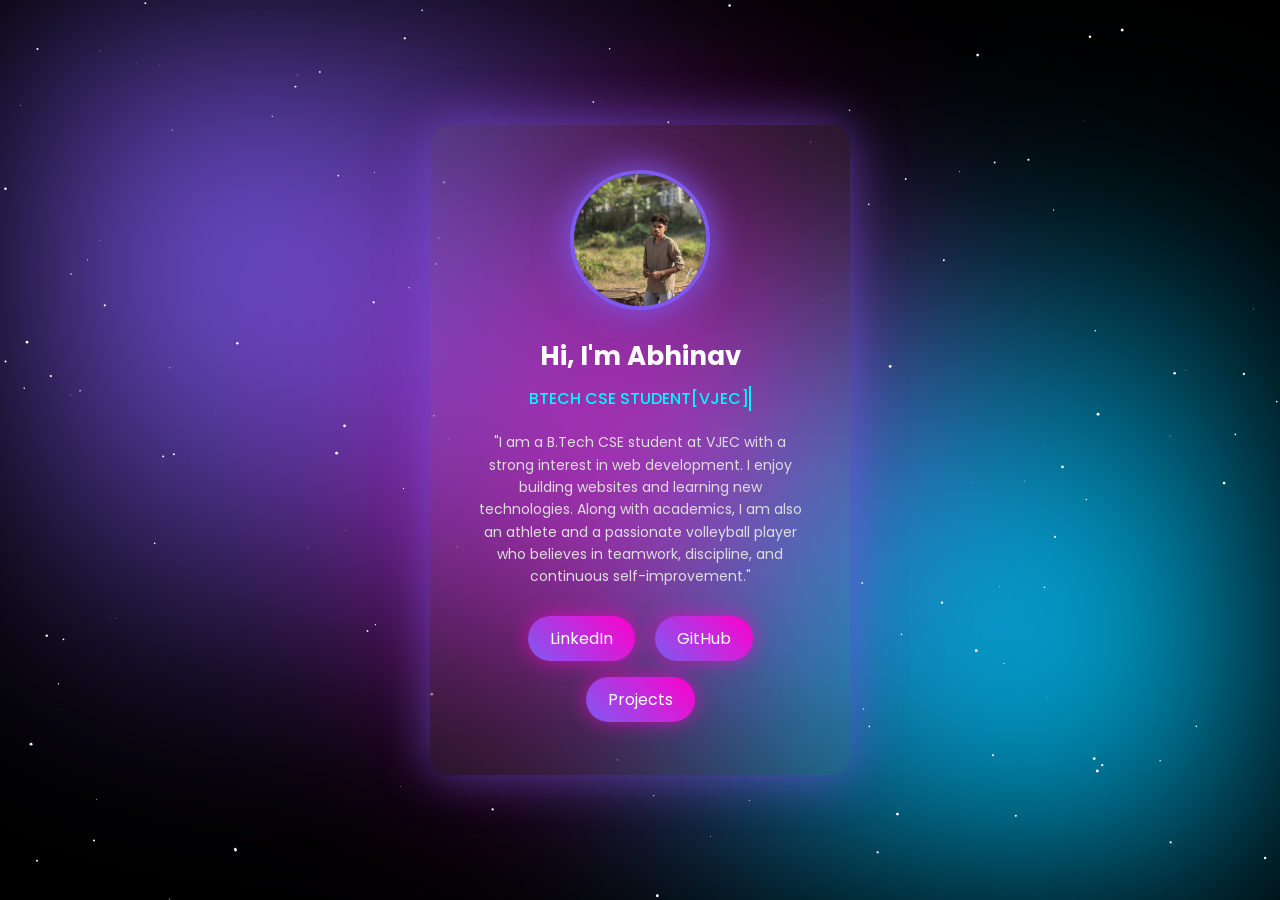
==== index.html @ 2940bb56 "Add files via upload" ====
<!DOCTYPE html>
<html lang="en">
<head>
<meta charset="UTF-8">
<meta name="viewport" content="width=device-width, initial-scale=1.0">
<title>Abhinav | Cloud & DevOps Specialist</title>

<style>
@import url('https://fonts.googleapis.com/css2?family=Poppins:wght@300;400;600;700&display=swap');

*{
    margin:0;
    padding:0;
    box-sizing:border-box;
    font-family:'Poppins',sans-serif;
}

body{
    height:100vh;
    overflow:hidden;
    background:black;
}

/* Glowing Background */
.background{
    position:fixed;
    width:100%;
    height:100%;
    background: radial-gradient(circle at 20% 30%, #7f5af0, transparent 40%),
                radial-gradient(circle at 80% 70%, #00c6ff, transparent 40%),
                radial-gradient(circle at 50% 50%, #ff00cc, transparent 50%);
    animation: glowMove 10s infinite alternate;
    filter: blur(100px);
    z-index:-2;
}

@keyframes glowMove{
    0%{transform: scale(1) rotate(0deg);}
    100%{transform: scale(1.3) rotate(15deg);}
}

/* Stars */
#stars{
    position:fixed;
    width:100%;
    height:100%;
    z-index:-1;
}

/* Center Card */
.container{
    height:100vh;
    display:flex;
    justify-content:center;
    align-items:center;
}

.card{
    width:420px;
    padding:45px;
    border-radius:20px;
    background:rgba(255,255,255,0.07);
    backdrop-filter:blur(25px);
    box-shadow:0 0 50px rgba(127,90,240,0.6);
    text-align:center;
    color:white;
    animation: float 6s ease-in-out infinite;
}

@keyframes float{
    0%{transform:translateY(0);}
    50%{transform:translateY(-15px);}
    100%{transform:translateY(0);}
}

.card img{
    width:140px;
    height:140px;
    border-radius:50%;
    object-fit:cover;
    border:4px solid #7f5af0;
    margin-bottom:20px;
    box-shadow:0 0 35px #7f5af0;
}

h1{
    font-size:26px;
    margin-bottom:10px;
}

/* Typing Effect */
.typing{
    font-size:16px;
    font-weight:500;
    color:#00f7ff;
    min-height:24px;
    margin-bottom:20px;
    border-right:2px solid #00f7ff;
    display:inline-block;
}

p{
    font-size:14px;
    line-height:1.6;
    margin-bottom:20px;
    color:#ddd;
}

.btn{
    display:inline-block;
    padding:10px 22px;
    margin:8px;
    border-radius:30px;
    text-decoration:none;
    background:linear-gradient(45deg,#7f5af0,#ff00cc);
    color:white;
    transition:0.3s;
    box-shadow:0 0 20px rgba(255,0,204,0.6);
}

.btn:hover{
    transform:translateY(-5px);
    box-shadow:0 0 40px rgba(255,0,204,1);
}

@media(max-width:480px){
    .card{
        width:90%;
        padding:30px;
    }
}

</style>
</head>
<body>

<div class="background"></div>
<canvas id="stars"></canvas>

<div class="container">
    <div class="card">
        <img src="abhi.jpg" alt="Abhinav">
        <h1>Hi, I'm Abhinav</h1>

        <div class="typing" id="typing"></div>

        <p>
            "I am a B.Tech CSE student at VJEC with a strong interest in web development.
             I enjoy building websites and learning new technologies. Along with academics, 
             I am also an athlete and a passionate volleyball player who believes in teamwork, discipline, and continuous self-improvement."
        </p>

        <a href="#" class="btn">LinkedIn</a>
        <a href="#" class="btn">GitHub</a>
        <a href="#" class="btn">Projects</a>
    </div>
</div>

<script>
/* ===== Moving Stars ===== */
const canvas = document.getElementById("stars");
const ctx = canvas.getContext("2d");

canvas.width = window.innerWidth;
canvas.height = window.innerHeight;

let stars = [];

for(let i=0;i<180;i++){
    stars.push({
        x: Math.random()*canvas.width,
        y: Math.random()*canvas.height,
        radius: Math.random()*1.5,
        speed: Math.random()*0.6
    });
}

function drawStars(){
    ctx.clearRect(0,0,canvas.width,canvas.height);
    ctx.fillStyle="white";
    stars.forEach(star=>{
        ctx.beginPath();
        ctx.arc(star.x,star.y,star.radius,0,Math.PI*2);
        ctx.fill();
        star.y+=star.speed;
        if(star.y>canvas.height){
            star.y=0;
            star.x=Math.random()*canvas.width;
        }
    });
    requestAnimationFrame(drawStars);
}
drawStars();

/* ===== Typing Animation ===== */
const roles = [
    "BTECH CSE STUDENT[VJEC]",
    "Web developer" ,
    "Athlete",
    "Volleyball player"
];

let roleIndex = 0;
let charIndex = 0;
const typingElement = document.getElementById("typing");

function typeEffect(){
    if(charIndex < roles[roleIndex].length){
        typingElement.textContent += roles[roleIndex].charAt(charIndex);
        charIndex++;
        setTimeout(typeEffect, 80);
    }else{
        setTimeout(eraseEffect,1500);
    }
}

function eraseEffect(){
    if(charIndex > 0){
        typingElement.textContent = roles[roleIndex].substring(0,charIndex-1);
        charIndex--;
        setTimeout(eraseEffect,50);
    }else{
        roleIndex = (roleIndex+1)%roles.length;
        setTimeout(typeEffect,500);
    }
}

typeEffect();

window.addEventListener("resize",()=>{
    canvas.width=window.innerWidth;
    canvas.height=window.innerHeight;
});
</script>

</body>
</html>
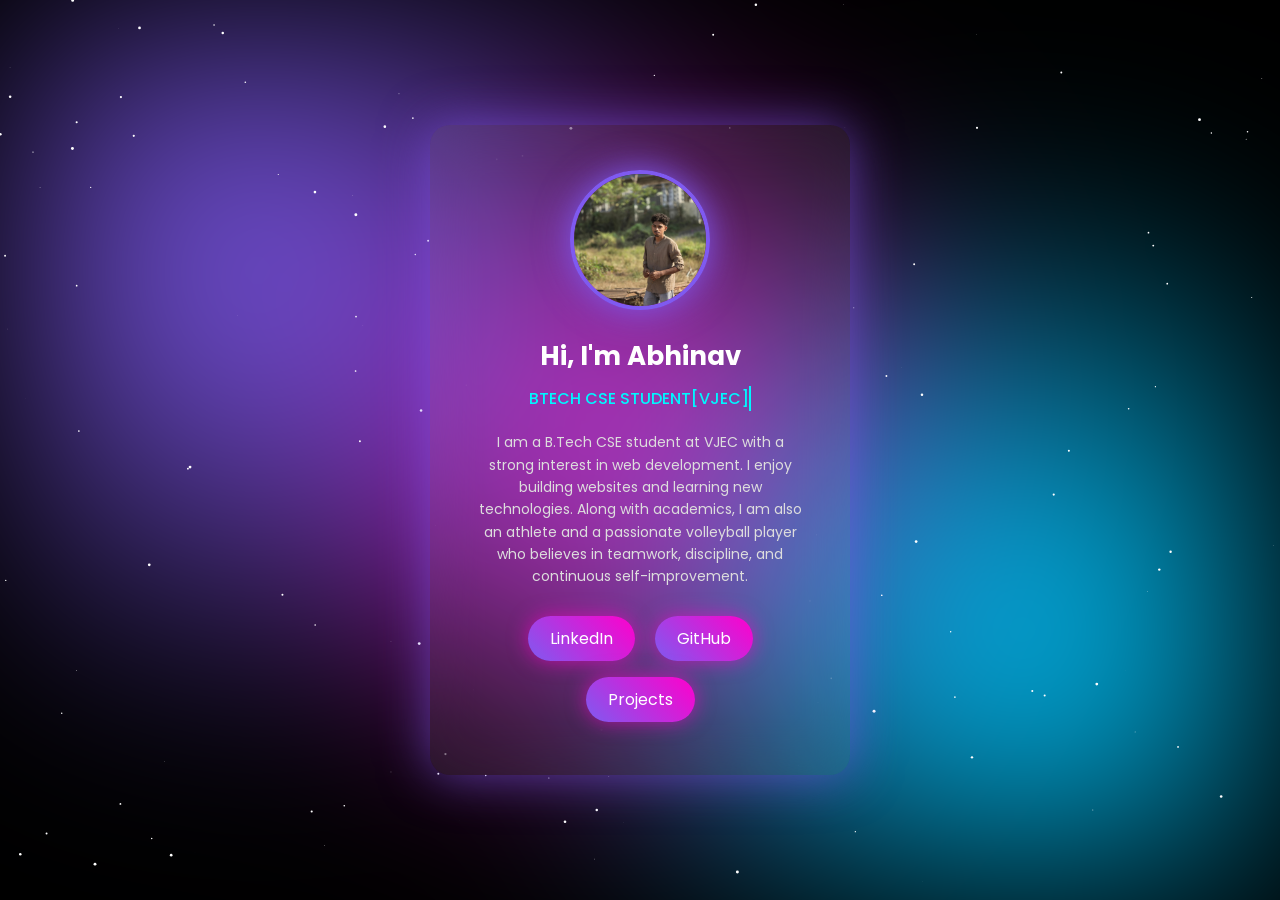
==== commit c2526980: "Fix HTML entity encoding in index.html" ====
--- a/index.html
+++ b/index.html
@@ -145,9 +145,9 @@
         <div class="typing" id="typing"></div>
 
         <p>
-            "I am a B.Tech CSE student at VJEC with a strong interest in web development.
+            I am a B.Tech CSE student at VJEC with a strong interest in web development.
              I enjoy building websites and learning new technologies. Along with academics, 
-             I am also an athlete and a passionate volleyball player who believes in teamwork, discipline, and continuous self-improvement."
+             I am also an athlete and a passionate volleyball player who believes in teamwork, discipline, and continuous self-improvement.
         </p>
 
         <a href="#" class="btn">LinkedIn</a>
@@ -234,4 +234,4 @@
 </script>
 
 </body>
-</html>+</html>
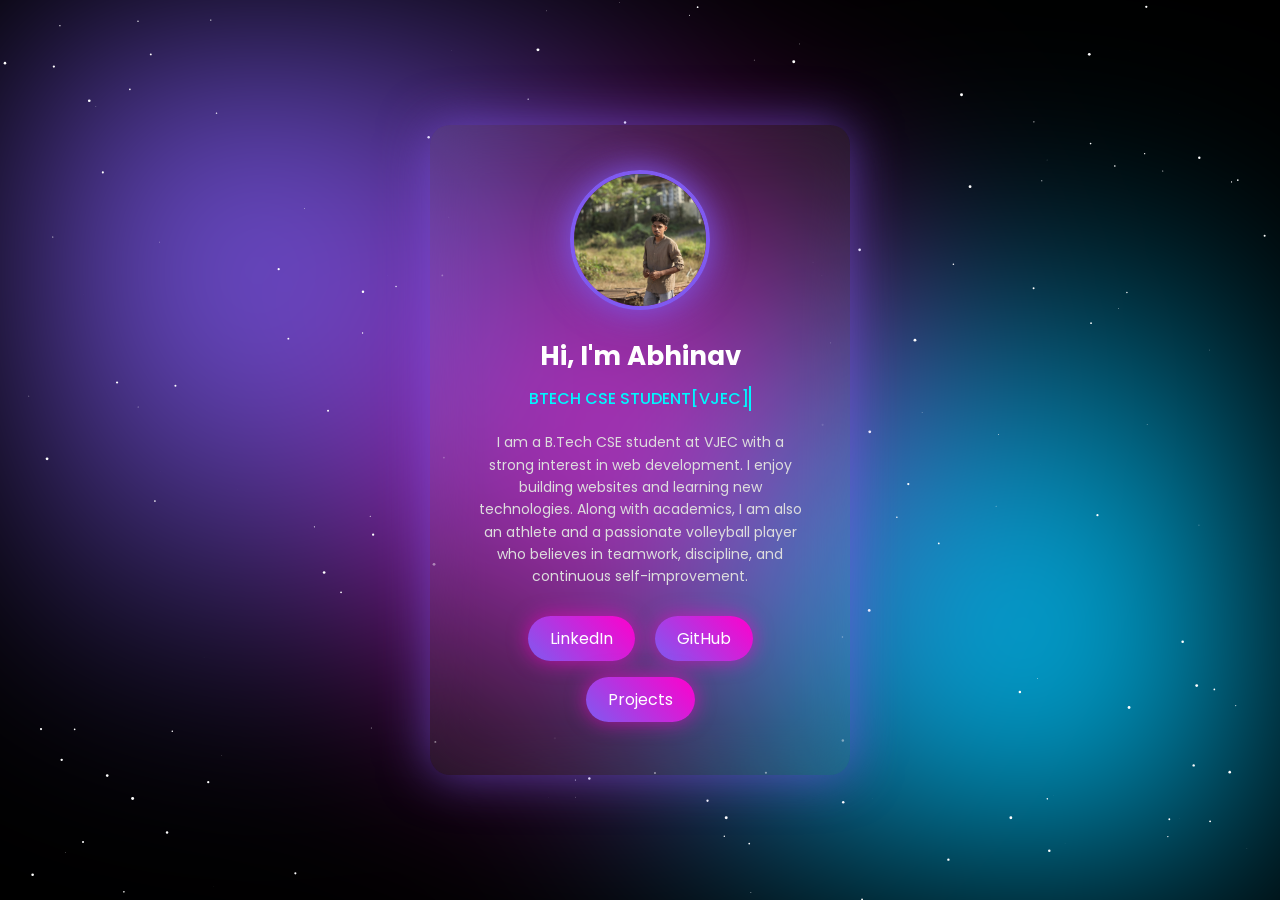
==== commit 943d9eeb: "Update LinkedIn and GitHub links in index.html Updated links for LinkedIn and GitHub with target att" ====
--- a/index.html
+++ b/index.html
@@ -150,9 +150,19 @@
              I am also an athlete and a passionate volleyball player who believes in teamwork, discipline, and continuous self-improvement.
         </p>
 
-        <a href="#" class="btn">LinkedIn</a>
-        <a href="#" class="btn">GitHub</a>
-        <a href="#" class="btn">Projects</a>
+       <a href="https://www.linkedin.com/in/abhinav-c-v-963827344/" 
+   class="btn" 
+   target="_blank">
+   LinkedIn
+</a>
+
+<a href="https://github.com/abhinavcv30-commits" 
+   class="btn" 
+   target="_blank">
+   GitHub
+</a>
+
+<a href="#" class="btn">Projects</a>
     </div>
 </div>
 
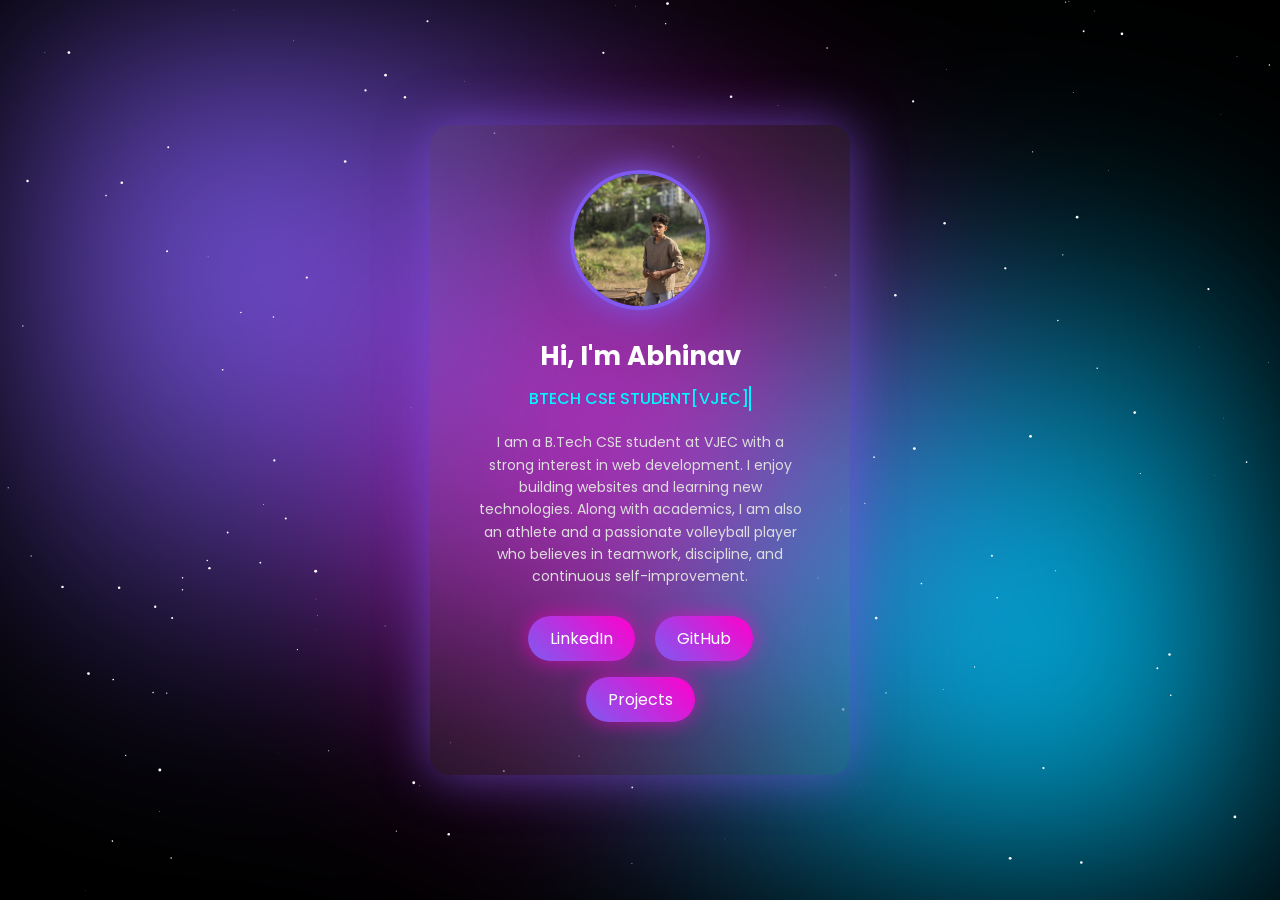
==== commit 6e6183b8: "Update Projects link to point to project.html" ====
--- a/index.html
+++ b/index.html
@@ -162,7 +162,7 @@
    GitHub
 </a>
 
-<a href="#" class="btn">Projects</a>
+<a href="project.html" class="btn">Projects</a>
     </div>
 </div>
 
